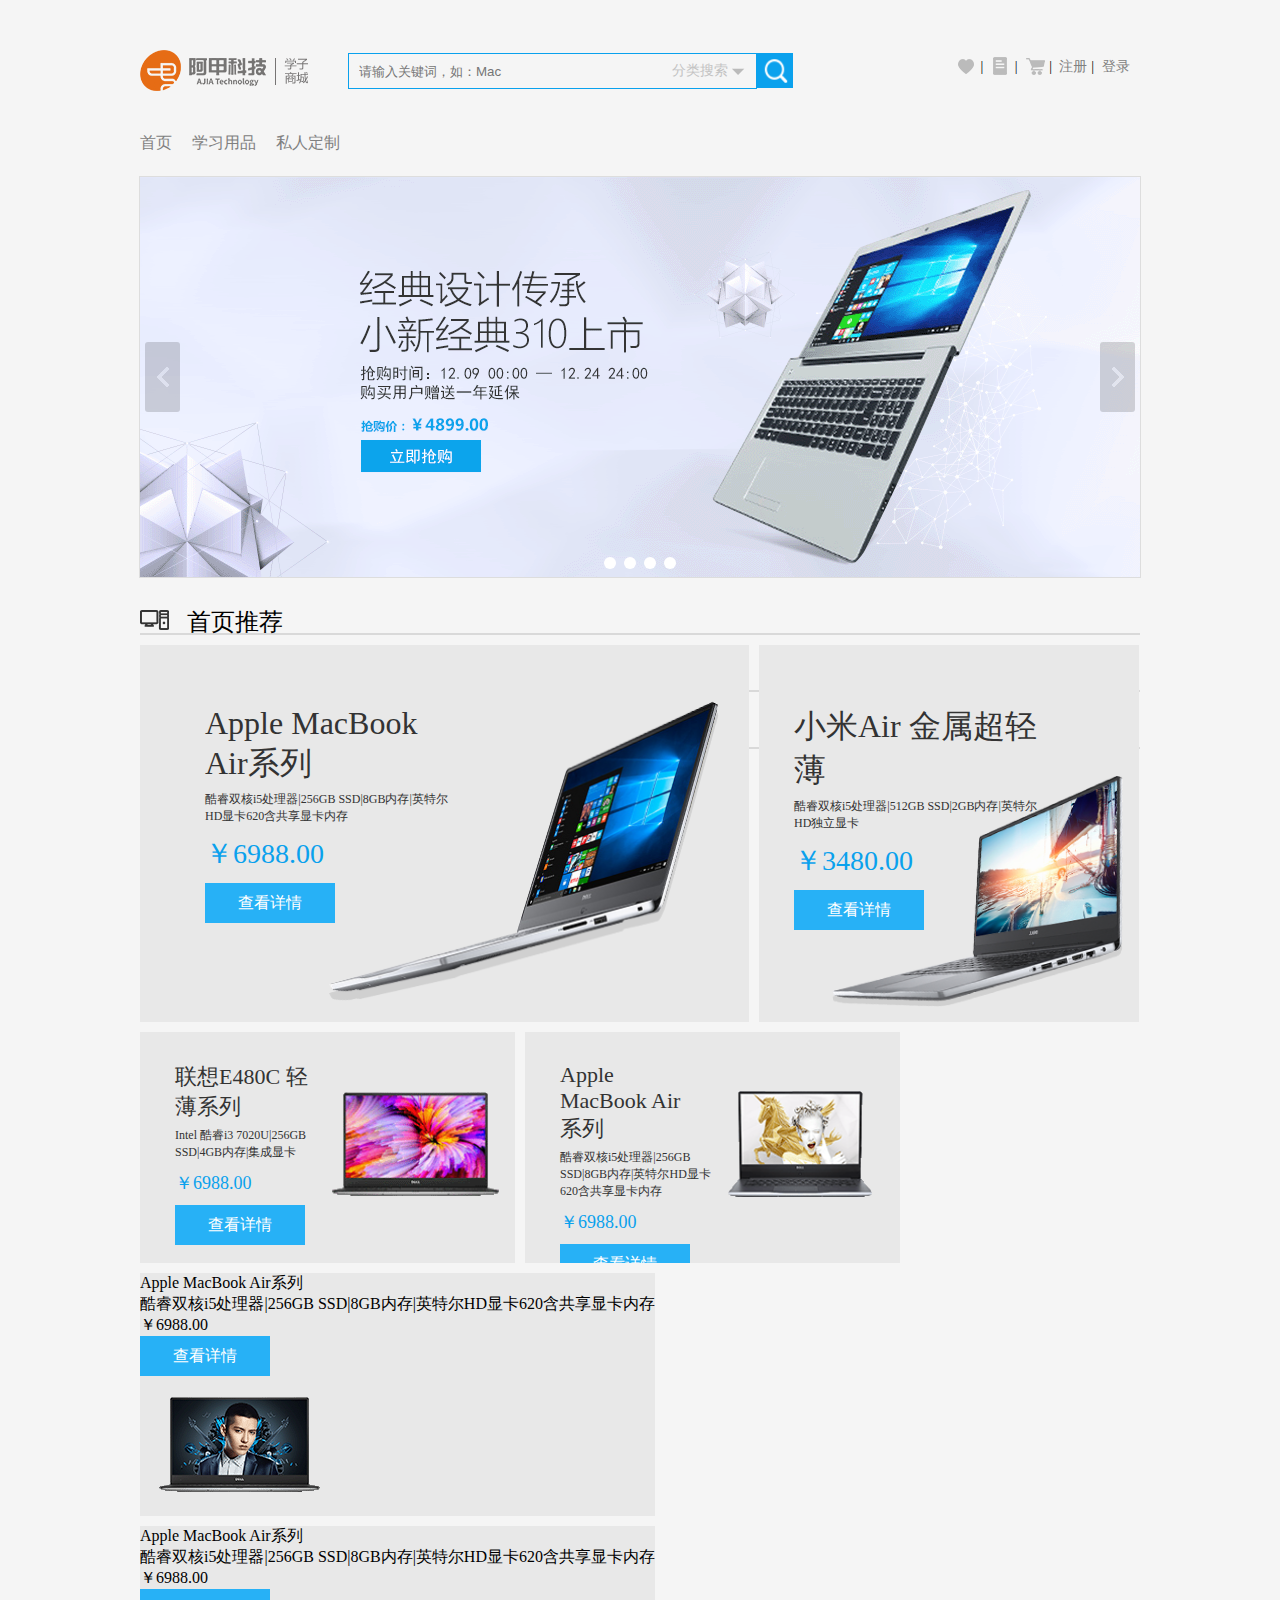
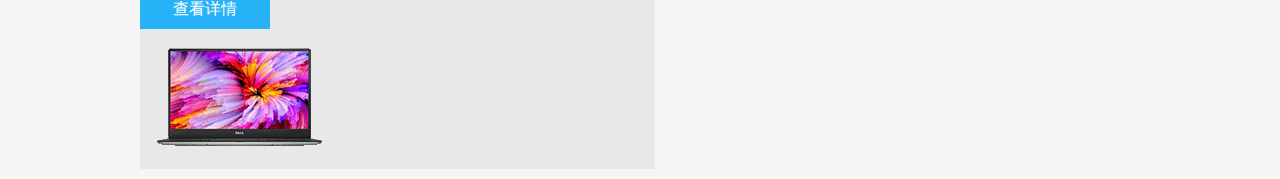
==== index.html @ ac149e46 "第一次提交" ====
<!DOCTYPE html>
<html lang="en">
<head>
    <meta charset="UTF-8">
    <title>首页--学子商城0</title>
    <link type="text/css" rel="stylesheet" href="css/index.css">
    <link type="text/css" rel="stylesheet" href="css/slide.css">
    <link type="text/css" rel="stylesheet" href="css/product_item.css">
    <script type="text/javascript" src="js/index.js"></script>
    <script type="text/javascript" src="js/slide.js"></script>
    <link rel="shortcut icon" href="images/logo.ico">
</head>
<body>
<!--头部-->
<div id="header">
<!--    顶部-->
    <div id="top">
        <!--        logo图标-->
        <div id="logo">
            <a href="index.html" target="_self">
                <img src="images/header/logo.png">
            </a>
        </div>
        <!--       头部左侧-->
        <div id="hl">
            <div id="top_input">
                <input type="text" class="search" id="input" placeholder="请输入关键词，如：Mac">
                <div class="seek" tabindex="-1">
                    <div id="actived">
                        <span>分类搜索</span>
                        <img src="images/header/header_normal.png">
                        <div id="seek_content" >
                            <br>
                            <div id="studyoods" >学习用品</div>
                            <div id="personalmade" >私人定制</div>
                        </div>
                    </div>
                </div>
                <a href="#" class="rb" id="rb">
                    <img src="images/header/search.png" alt="搜索" id="rbtn">
                </a>
            </div>
        </div>
        <!--        头部右侧-->
        <div id="hr">
            <div id="hr_it">
                <ul>
                    <li >
                        <a href="mycollection" title="我的收藏">
                            <img src="images/header/care.png" alt="我的收藏">
                        </a>
                        <b>|</b>
                    </li>
                    <li >
                        <a href="myorder" title="我的订单">
                            <img src="images/header/order.png" alt="我的订单">
                        </a>
                        <b>|</b>
                    </li>
                    <li >
                        <a href="mycart" title="我的购物车">
                            <img src="images/header/shop_car.png" alt="我的购物车">
                        </a>
                        <b>|</b>
                    </li>
                    <li class="log_reg">
                        <a href="register.html">注册</a>
                        <i>|</i>
                    </li>
                    <li class="log_reg">
                        <a href="login.html">登录</a>
                    </li>
                </ul>
            </div>
        </div>
    </div>
<!--    导航栏-->
    <div id="nav">
        <ul>
            <li>
                <a href="index.html">首页</a>
            </li>
            <li>
                <a href="studygoods.html">学习用品</a>
            </li>
            <li>
                <a href="personalmade.html">私人定制</a>
            </li>
        </ul>
    </div>
</div>
<!--轮播区-->
<div class="ck_side">
    <div class="ck_sider_dir">
        <ul class="ck-side-wrapper">
            <li style="float: left; position: relative; margin-left: 0px;">
                <a href="#">
                    <img src="images/index/banner1.png" alt="轮播图1">
                </a>
            </li>
            <li style="float: left; position: relative; margin-left: 0px;">
                <a href="#">
                    <img src="images/index/banner2.png" alt="轮播图2">
                </a>
            </li>
            <li style="float: left; position: relative; margin-left: 0px;">
                <a href="#">
                    <img src="images/index/banner3.png" alt="轮播图3">
                </a>
            </li>
            <li style="float: left; position: relative; margin-left: 0px;">
                <a href="#">
                    <img src="images/index/banner4.png" alt="轮播图4">
                </a>
            </li>
        </ul>
    </div>
    <a href="javascript:;" class="ctrl-slide ck-up">上一张</a>
    <a href="javascript:;" class="ctrl-slide ck-next">&gt;</a>
    <div class="ck_sider_box">
        <div class="sideWarp">
            <ul class="dot-wrap">
                <li >1</li>
                <li >2</li>
                <li >3</li>
                <li >4</li>
            </ul>
        </div>
    </div>
</div>
<!--层1-->
<div id="f1" class="floor">
    <div class="floor_top">
        <img src="images/index/computer_icon.png">&nbsp;&nbsp;&nbsp;首页推荐
    </div>
    <div class="floor_content">
        <!--第一排第一个商品-->
        <div>
        <div class="desc">
            <p class="name">Apple MacBook Air系列</p>
            <p class="details">酷睿双核i5处理器|256GB SSD|8GB内存|英特尔HD显卡620含共享显卡内存</p>
            <p class="price">￥6988.00</p>
            <div class="view-box">
                <a href="product_details.html" class="view">查看详情</a>
            </div>
        </div>
        <img src="images/index/study_computer_img1.png" alt="">
       </div>
        <!--第一排第二个商品-->
        <div>
            <div class="desc">
                <p class="name">小米Air 金属超轻薄</p>
                <p class="details">酷睿双核i5处理器|512GB SSD|2GB内存|英特尔HD独立显卡</p>
                <p class="price">￥3480.00</p>
                <div class="view-box">
                    <a href="product_details.html" class="view">查看详情</a>
                </div>

            </div>
            <img src="images/index/study_computer_img2.png" alt="">
        </div>

        <!--第二排第一个商品-->
        <div>
            <div class="desc">
                <p class="name">联想E480C 轻薄系列</p>
                <p class="details">Intel 酷睿i3 7020U|256GB SSD|4GB内存|集成显卡</p>
                <p class="price">￥6988.00</p>
                <div class="view-box">
                    <a href="product_details.html" class="view">查看详情</a>
                </div>
            </div>
            <img src="images/index/study_computer_img3.png" alt="">
        </div>
        <!--第二排第二个商品-->
        <div>
            <div class="desc">
                <p class="name">Apple MacBook Air系列</p>
                <p class="details">酷睿双核i5处理器|256GB SSD|8GB内存|英特尔HD显卡620含共享显卡内存</p>
                <p class="price">￥6988.00</p>
                <div class="view-box">
                    <a href="product_details.html" class="view">查看详情</a>
                </div>
            </div>
            <img src="images/index/study_computer_img4.png" alt="">
        </div>
        <!--第二排第三个商品-->
        <div>
            <div class="desc">
                <p class="name">Apple MacBook Air系列</p>
                <p class="details">酷睿双核i5处理器|256GB SSD|8GB内存|英特尔HD显卡620含共享显卡内存</p>
                <p class="price">￥6988.00</p>
                <div class="view-box">
                    <a href="product_details.html" class="view">查看详情</a>
                </div>
            </div>
            <img src="images/index/study_computer_img5.png" alt="">
        </div>
        <!--第二排第四个商品-->
        <div>
            <div class="desc">
                <p class="name">Apple MacBook Air系列</p>
                <p class="details">酷睿双核i5处理器|256GB SSD|8GB内存|英特尔HD显卡620含共享显卡内存</p>
                <p class="price">￥6988.00</p>
                <div class="view-box">
                    <a href="product_details.html" class="view">查看详情</a>
                </div>
            </div>
            <img src="images/index/study_computer_img3.png" alt="">
        </div>
    </div>
</div>
<!--层2-->
<div id="f2" class="floor">
    <div class="floor_top"></div>
    <div class="floor_content"></div>
</div>
<!--层3-->
<div id="f3" class="floor">
    <div class="floor_top"></div>
    <div class="floor_content"></div>
</div>
<!--页脚-->
<div class="footer"></div>


</body>
</html>
---- css/index.css ----
@charset "utf-8";
*{
    margin:0;padding:0;
}
body{
    background-color: #f5f5f5;
}
#header{
    width: 100%;
    height: 106px;
}
#top{
    width: 1000px;
    min-height: 50px;
    margin: 50px auto 0 auto;
}
#logo,#hl{
    float: left;
}
#top_input{
    margin-left: 40px;
    margin-top: 3px;
    position: relative;
}
#top_input #input {
    width: 409px;
    height: 36px;
    padding: 10px;
    outline: none;
    border: 1px solid #0AA1ED;
    background-color: #f5f5f5;
    box-sizing: border-box;
}
input {
    -webkit-writing-mode: horizontal-tb !important;
    text-rendering: auto;
    color: initial;
    letter-spacing: normal;
    word-spacing: normal;
    text-transform: none;
    text-indent: 0px;
    text-shadow: none;
    display: inline-block;
    text-align: start;
    -webkit-appearance: textfield;
    background-color: white;
    -webkit-rtl-ordering: logical;
    cursor: text;
    margin: 0em;
    font: 400 13.3333px Arial;
    padding: 1px 0px;
    border-width: 2px;
    border-style: inset;
    border-color: initial;
    border-image: initial;
}
.seek {
    width: 97px;
    position: absolute;
    height: 92px;
    top: 1px;
    right: 36px;
    z-index: 1000;
    cursor: pointer;
    background: transparent;
    text-align: center;
    color: #c3c3c3;
    font: 14px simhei;
    padding-top: 8px;
}
#actived{
    position: relative;
    display: inline-block;
}
#seek_content{
    position: absolute;
    background-color: #f5f5f5;
    display: none;
    font-size: 18px;
}
#actived:hover #seek_content{
    display: block;
}
#studyoods:hover{
    color: red;
}
#personalmade:hover{
    color: red;
}
#rbtn{
    width: 36px;
    height: 35px;
    position: relative;
    float: right;
}
#hr{
    width: 347px;
    height: 41px;
    margin: 0px 0px 0px 653px;

}
#hr_it{
    width: 189px;
    height: 41px;
    margin-left: 155px;
}
li{
    list-style: none;
    float: left;


}
a{
    text-decoration: none;
    color: #808080;
}
#header a:hover{
    color: #0aa1ed;
    background-color: blanchedalmond;
}
#hr_it img:hover{
    background-color: blanchedalmond;
}
#hr ul li b{
    position: relative;
    top: -5px;
    right: -1px;

    font-weight: inherit;
 }
#hr ul li{
    line-height: 40px;
    padding: 2px 0px 2px 8px;
    float: left;
    font-size: 14px;
 }
.log_reg{
    margin-top: -5px;
}
#nav{
    width: 1000px;
    min-height: 50px;
    line-height: 25px;
    margin: 30px auto 0 auto;
}
#nav li{
    padding: 0 20px 0 0px;
}
.floor{
    width: 1000px;
    margin: 24px auto 0;
    height: auto;
}
.floor_top{
    width: 1000px;
    height: 27px;
    margin: 0 0 10px ;
    padding-top: 4px;
    font-size: 24px;
    border-bottom: 2px solid #d9d9d9;
}
---- css/slide.css ----
@charset "utf-8";
.ck_side{
    width: 1000px;
    overflow: hidden;
    height: 400px;
    margin: 20px auto 0 auto;
    border: 1px solid #dddddd;
    position: relative;
}
 .ck-up{
    left: 5px;
    background: url("../images/index/arrow-left.png") #000 50% no-repeat;
}
 .ck-next{
    right: 5px;
    background: url("../images/index/arrow-right.png") #000 50% no-repeat;
}
 .ck-up, .ck-next{
    position: absolute;
    top: 50%;
    z-index: 2;
    width: 35px;
    height: 70px;
    margin-top: -35px;
    border-radius: 3px;
    opacity: .15;
    text-indent: -9999px;
    background-repeat: no-repeat;
    transition: opacity .2s linear 0s;
}
 .ck_sider_box{
     position: absolute;
     bottom: 1%;
     margin-left: 460px;
 }
.ck_sider_box ul li{
    height: 12px;
    float: left;
    margin: 4px 4px;
}
.ck_sider_box ul li {
    border-radius: 100%;
    width: 12px;
    height: 12px;
    background-color: #fff;
    text-indent: -9999px;
    cursor: pointer;
}
.ck_sider_box ul li:hover {
    background-color: #0AA1ED;
}
---- css/product_item.css ----
@charset "utf-8";
.view-box{
    width: 130px;
    height: 40px;
    background-color: #27b1f6;
    text-align: center;
}
.floor_content .view{
    font-size: 16px;
    color: #fff;
    line-height: 40px;
}
.floor_content > div{
    position: relative;
    float: left;
    background: #e8e8e8;
    margin-bottom: 10px;
    overflow: hidden;
}
.floor_content > div:nth-child(1){
    width: 609px;
    height: 377px;
    margin-right: 10px;
}
.floor_content > div:nth-child(1) > .desc{
    width: 245px;
    height: 243px;
    position: absolute;
    top: 55px;
    left: 65px;
}
.floor_content > div:nth-child(1) > img{
    width: 390px;
    height: 300px;
    position: absolute;
    right: 30px;
    top: 56px;
}
.floor_content > div:nth-child(1) > .desc > p.name{
    font-size: 32px;
    color: #333;
    margin: 5px 0;
}
.floor_content > div:nth-child(1) > .desc > p.details{
    font-size: 12px;
    color: #333;
    margin: 5px 0;
}
.floor_content > div:nth-child(1) > .desc > p.price{
    font-size: 28px;
    color: #0AA1ED;
    margin: 10px 0;
}

.floor_content > div:nth-child(2){
    width: 380px;
    height: 377px;

    float: left;
    position: relative;
}
.floor_content > div:nth-child(2) > .desc{
    width: 245px;
    height: 243px;
    position: absolute;
    top: 55px;
    left: 35px;
}
.floor_content > div:nth-child(2) > img{
    width: 292px;
    height: 232px;
    position: absolute;
    right: 15px;
    top: 130px;

}
.floor_content > div:nth-child(2) > .desc > p.name{
    font-size: 32px;
    color: #333;
    margin: 5px 0;
}
.floor_content > div:nth-child(2) > .desc > p.details{
    font-size: 12px;
    color: #333;
    margin: 5px 0;
}
.floor_content > div:nth-child(2) > .desc > p.price{
    font-size: 28px;
    color: #0AA1ED;
    margin: 10px 0;
}
/*第三个*/
.floor_content > div:nth-child(3){
    width: 375px;
    height: 231px;
    margin-right: 10px;
    float: left;
    position: relative;
}
.floor_content > div:nth-child(3) > .desc{
    width: 245px;
    height: 243px;
    position: absolute;
    top: 25px;
    left: 35px;
}
.floor_content > div:nth-child(3) > img{
    width: 200px;
    height: 144px;
    position: absolute;
    right: 0;
    top: 40px;
}
.floor_content > div:nth-child(3) > .desc > p.name{
    width: 140px;
    font-size: 22px;
    color: #333;
    margin: 5px 0;
}
.floor_content > div:nth-child(3) > .desc > p.details{
    width: 160px;
    font-size: 12px;
    color: #333;
    margin: 5px 0;
}
.floor_content > div:nth-child(3) > .desc > p.price{
    font-size: 18px;
    color: #0AA1ED;
    margin: 10px 0;
}
/*第四个*/
.floor_content > div:nth-child(4){
    width: 375px;
    height: 231px;
    margin-right: 10px;
    float: left;
    position: relative;
}
.floor_content > div:nth-child(4) > .desc{
    width: 245px;
    height: 243px;
    position: absolute;
    top: 25px;
    left: 35px;
}
.floor_content > div:nth-child(4) > img{
    width: 200px;
    height: 144px;
    position: absolute;
    right: 0;
    top: 40px;
}
.floor_content > div:nth-child(4) > .desc > p.name{
    width: 140px;
    font-size: 22px;
    color: #333;
    margin: 5px 0;
}
.floor_content > div:nth-child(4) > .desc > p.details{
    width: 160px;
    font-size: 12px;
    color: #333;
    margin: 5px 0;
}
.floor_content > div:nth-child(4) > .desc > p.price{
    font-size: 18px;
    color: #0AA1ED;
    margin: 10px 0;
}
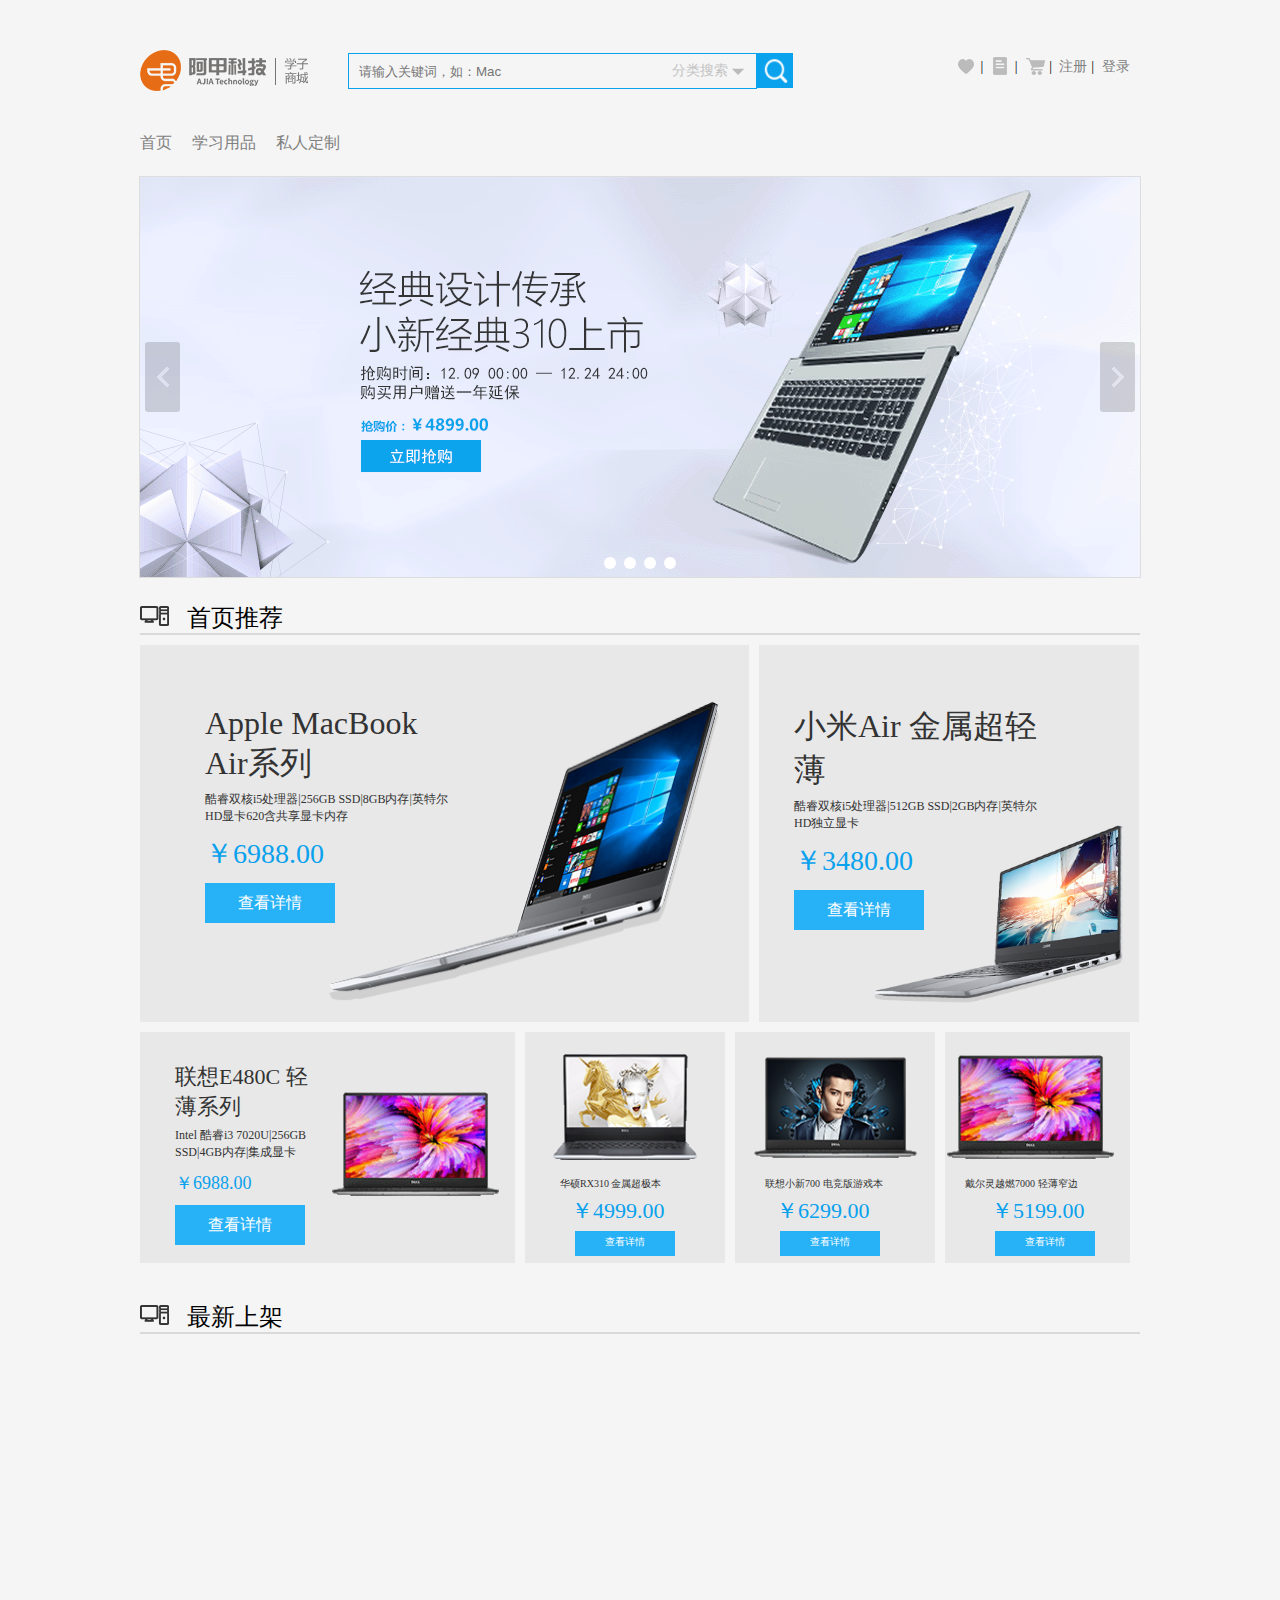
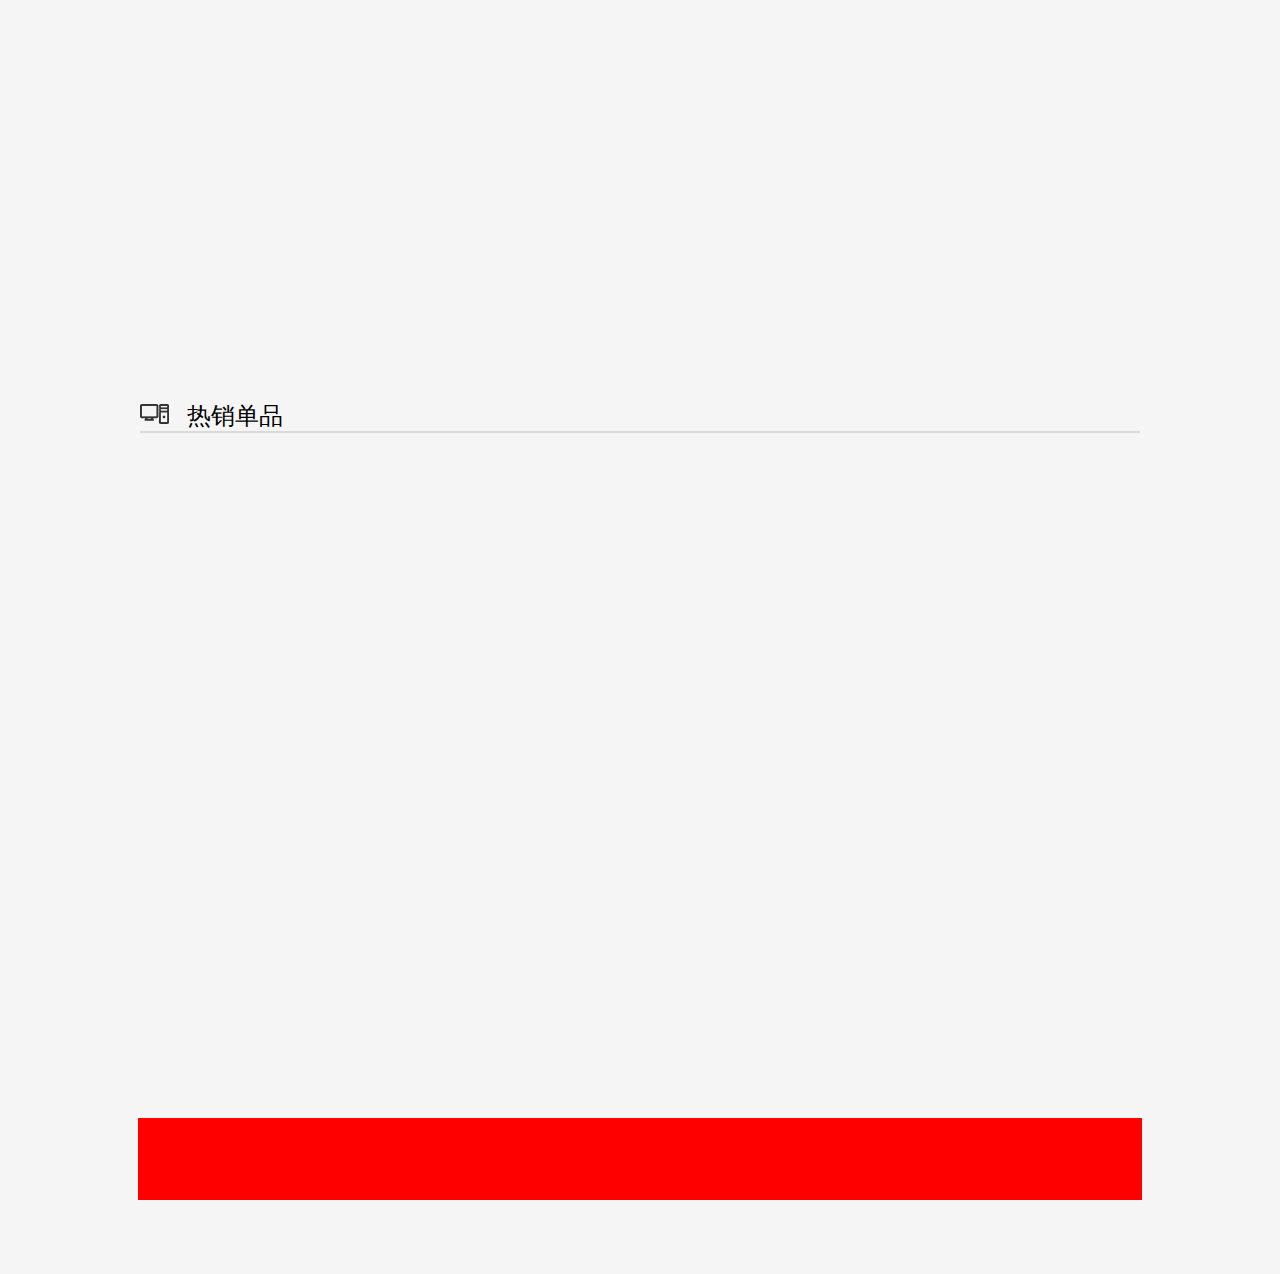
==== commit 997b8d26: "修改" ====
--- a/index.html
+++ b/index.html
@@ -159,7 +159,6 @@
             </div>
             <img src="images/index/study_computer_img2.png" alt="">
         </div>
-
         <!--第二排第一个商品-->
         <div>
             <div class="desc">
@@ -175,9 +174,9 @@
         <!--第二排第二个商品-->
         <div>
             <div class="desc">
-                <p class="name">Apple MacBook Air系列</p>
+                <p class="name">华硕RX310 金属超极本</p>
                 <p class="details">酷睿双核i5处理器|256GB SSD|8GB内存|英特尔HD显卡620含共享显卡内存</p>
-                <p class="price">￥6988.00</p>
+                <p class="price">￥4999.00</p>
                 <div class="view-box">
                     <a href="product_details.html" class="view">查看详情</a>
                 </div>
@@ -187,9 +186,9 @@
         <!--第二排第三个商品-->
         <div>
             <div class="desc">
-                <p class="name">Apple MacBook Air系列</p>
+                <p class="name">联想小新700 电竞版游戏本</p>
                 <p class="details">酷睿双核i5处理器|256GB SSD|8GB内存|英特尔HD显卡620含共享显卡内存</p>
-                <p class="price">￥6988.00</p>
+                <p class="price">￥6299.00</p>
                 <div class="view-box">
                     <a href="product_details.html" class="view">查看详情</a>
                 </div>
@@ -199,9 +198,9 @@
         <!--第二排第四个商品-->
         <div>
             <div class="desc">
-                <p class="name">Apple MacBook Air系列</p>
+                <p class="name">戴尔灵越燃7000 轻薄窄边</p>
                 <p class="details">酷睿双核i5处理器|256GB SSD|8GB内存|英特尔HD显卡620含共享显卡内存</p>
-                <p class="price">￥6988.00</p>
+                <p class="price">￥5199.00</p>
                 <div class="view-box">
                     <a href="product_details.html" class="view">查看详情</a>
                 </div>
@@ -212,16 +211,27 @@
 </div>
 <!--层2-->
 <div id="f2" class="floor">
-    <div class="floor_top"></div>
+    <div class="floor_top">
+        <img src="images/index/computer_icon.png">&nbsp;&nbsp;&nbsp;最新上架
+    </div>
     <div class="floor_content"></div>
 </div>
 <!--层3-->
 <div id="f3" class="floor">
-    <div class="floor_top"></div>
+    <div class="floor_top">
+        <img src="images/index/computer_icon.png">&nbsp;&nbsp;&nbsp;热销单品
+    </div>
     <div class="floor_content"></div>
 </div>
 <!--页脚-->
-<div class="footer"></div>
+<div class="footer">
+    <div id="foot-box">
+
+    </div>
+    <div id="foot">
+
+    </div>
+</div>
 
 
 </body>
--- a/css/index.css
+++ b/css/index.css
@@ -149,14 +149,24 @@
 .floor{
     width: 1000px;
     margin: 24px auto 0;
-    height: auto;
+    height: 675px;
 }
 .floor_top{
     width: 1000px;
     height: 27px;
-    margin: 0 0 10px ;
-    padding-top: 4px;
+    margin: 0 0 10px 0 ;
+    padding-bottom: 4px;
     font-size: 24px;
     border-bottom: 2px solid #d9d9d9;
 }
+#foot-box{
+    height: 82px;
+    /* margin-top: 74px; */
+    /* margin-bottom: 43px; */
+    width: 1004px;
+    text-align: center;
+    clear: both;
+    margin: 43px auto 74px;
+    background-color: red;
+}
 
--- a/css/product_item.css
+++ b/css/product_item.css
@@ -6,10 +6,23 @@
     text-align: center;
 }
 .floor_content .view{
+    cursor: pointer;
     font-size: 16px;
     color: #fff;
     line-height: 40px;
 }
+.floor_content .view:hover{
+    color: #e8e8e8;
+}
+.floor_content img{
+
+    cursor: pointer;
+    transition: all 0.6s;
+}
+.floor_content img:hover{
+    transform: scale(1.1);
+}
+
 .floor_content > div{
     position: relative;
     float: left;
@@ -67,11 +80,11 @@
     left: 35px;
 }
 .floor_content > div:nth-child(2) > img{
-    width: 292px;
-    height: 232px;
+    width: 250px;
+    height: 178px;
     position: absolute;
     right: 15px;
-    top: 130px;
+    top: 180px;
 
 }
 .floor_content > div:nth-child(2) > .desc > p.name{
@@ -166,4 +179,192 @@
     font-size: 18px;
     color: #0AA1ED;
     margin: 10px 0;
-}+}
+/*第三个*/
+.floor_content > div:nth-child(3){
+    width: 375px;
+    height: 231px;
+    margin-right: 10px;
+    float: left;
+    position: relative;
+}
+.floor_content > div:nth-child(3) > .desc{
+    width: 245px;
+    height: 243px;
+    position: absolute;
+    top: 25px;
+    left: 35px;
+}
+.floor_content > div:nth-child(3) > img{
+    width: 200px;
+    height: 144px;
+    position: absolute;
+    right: 0;
+    top: 40px;
+}
+.floor_content > div:nth-child(3) > .desc > p.name{
+    width: 140px;
+    font-size: 22px;
+    color: #333;
+    margin: 5px 0;
+}
+.floor_content > div:nth-child(3) > .desc > p.details{
+    width: 160px;
+    font-size: 12px;
+    color: #333;
+    margin: 5px 0;
+}
+.floor_content > div:nth-child(3) > .desc > p.price{
+    font-size: 18px;
+    color: #0AA1ED;
+    margin: 10px 0;
+}
+/*第四个*/
+.floor_content > div:nth-child(4){
+    width: 200px;
+    height: 231px;
+    margin-right: 10px;
+    float: left;
+    position: relative;
+}
+.floor_content > div:nth-child(4) > .desc{
+    width: 245px;
+    height: 243px;
+    position: absolute;
+    top: 25px;
+    left: 35px;
+}
+.floor_content > div:nth-child(4) > img{
+    width: 200px;
+    height: 144px;
+    position: absolute;
+    right: 0;
+    top: 3px;
+}
+.floor_content > div:nth-child(4) > .desc > p.name{
+    width: 140px;
+    font-size: 10px;
+    color: #333;
+    margin: 120px 0 0 0;
+}
+.floor_content > div:nth-child(4) > .desc > p.details{
+    /*width: 160px;*/
+    /*font-size: 12px;*/
+    /*color: #333;*/
+    /*margin: 5px 0;*/
+    display: none;
+}
+.floor_content > div:nth-child(4) > .desc > p.price{
+    font-size: 22px;
+    color: #0AA1ED;
+    margin: 5px 11px;
+}
+.floor_content > div:nth-child(4) > .desc > .view-box {
+    width: 100px;
+    height: 25px;
+    margin: 0 15px 0 ;
+}
+.floor_content > div:nth-child(4) > .desc > .view-box > .view{
+    font-size: 10px;
+    line-height: 10px;
+}
+
+/*第五个*/
+.floor_content > div:nth-child(5){
+    width: 200px;
+    height: 231px;
+    margin-right: 10px;
+    float: left;
+    position: relative;
+}
+.floor_content > div:nth-child(5) > .desc{
+    width: 250px;
+    height: 243px;
+    position: absolute;
+    top: 35px;
+    left: 30px;
+}
+.floor_content > div:nth-child(5) > img{
+    width: 200px;
+    height: 144px;
+    position: absolute;
+    right: 0;
+    top: 3px;
+}
+.floor_content > div:nth-child(5) > .desc > p.name{
+    width: 145px;
+    font-size: 10px;
+    color: #333;
+    margin: 110px 0 0 0;
+}
+.floor_content > div:nth-child(5) > .desc > p.details{
+    /*width: 160px;*/
+    /*font-size: 12px;*/
+    /*color: #333;*/
+    /*margin: 5px 0;*/
+    display: none;
+}
+.floor_content > div:nth-child(5) > .desc > p.price{
+    font-size: 22px;
+    color: #0AA1ED;
+    margin: 5px 11px;
+}
+.floor_content > div:nth-child(5) > .desc > .view-box {
+    width: 100px;
+    height: 25px;
+    margin: 0 15px 0 ;
+}
+.floor_content > div:nth-child(5) > .desc > .view-box > .view{
+    font-size: 10px;
+    line-height: 10px;
+}
+
+/*第六个*/
+.floor_content > div:nth-child(6){
+    width: 185px;
+    height: 231px;
+
+    float: left;
+    position: relative;
+}
+.floor_content > div:nth-child(6) > .desc{
+    width: 245px;
+    height: 243px;
+    position: absolute;
+    top: 25px;
+    left: 35px;
+}
+.floor_content > div:nth-child(6) > img{
+    width: 200px;
+    height: 144px;
+    position: absolute;
+    right: 0;
+    top: 3px;
+}
+.floor_content > div:nth-child(6) > .desc > p.name{
+    width: 140px;
+    font-size: 10px;
+    color: #333;
+    margin: 120px 0 0 -15px;
+}
+.floor_content > div:nth-child(6) > .desc > p.details{
+    /*width: 160px;*/
+    /*font-size: 12px;*/
+    /*color: #333;*/
+    /*margin: 5px 0;*/
+    display: none;
+}
+.floor_content > div:nth-child(6) > .desc > p.price{
+    font-size: 22px;
+    color: #0AA1ED;
+    margin: 5px 11px;
+}
+.floor_content > div:nth-child(6) > .desc > .view-box {
+    width: 100px;
+    height: 25px;
+    margin: 0 15px 0 ;
+}
+.floor_content > div:nth-child(6) > .desc > .view-box > .view{
+    font-size: 10px;
+    line-height: 10px;
+}
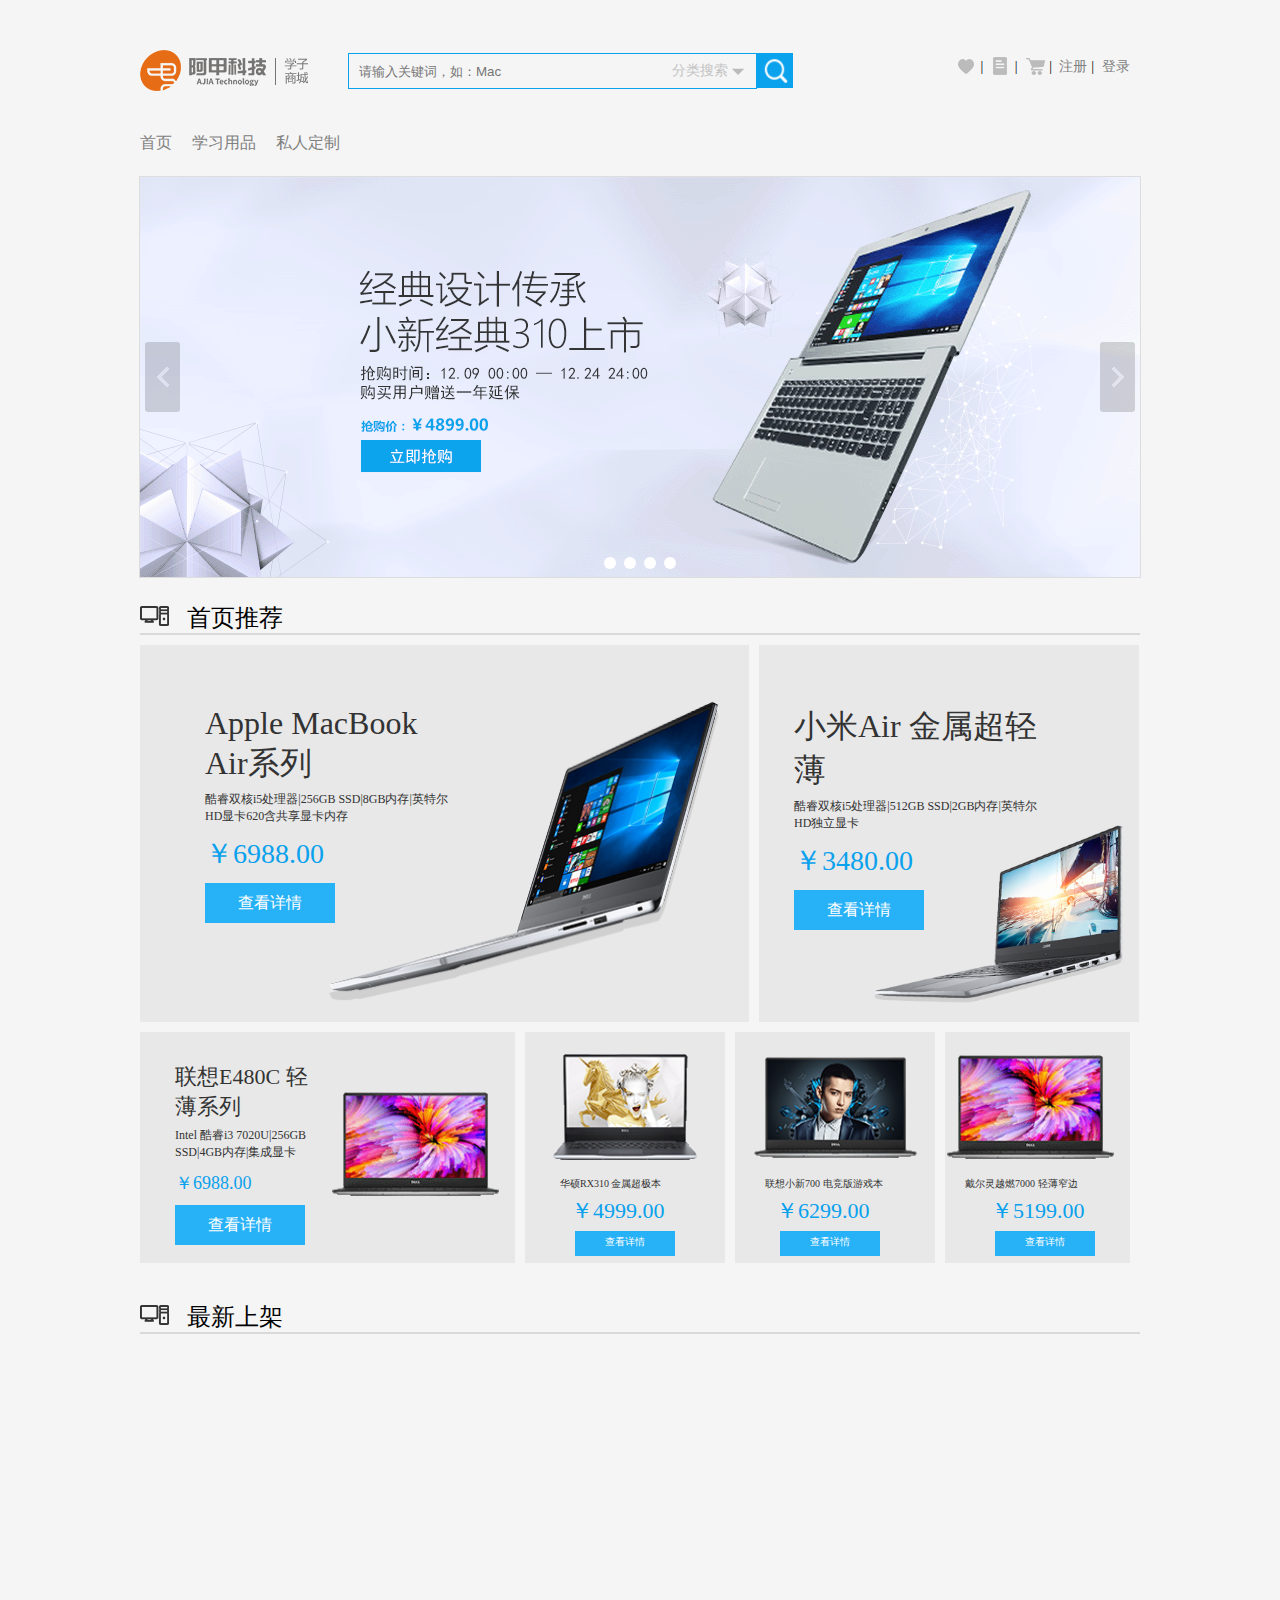
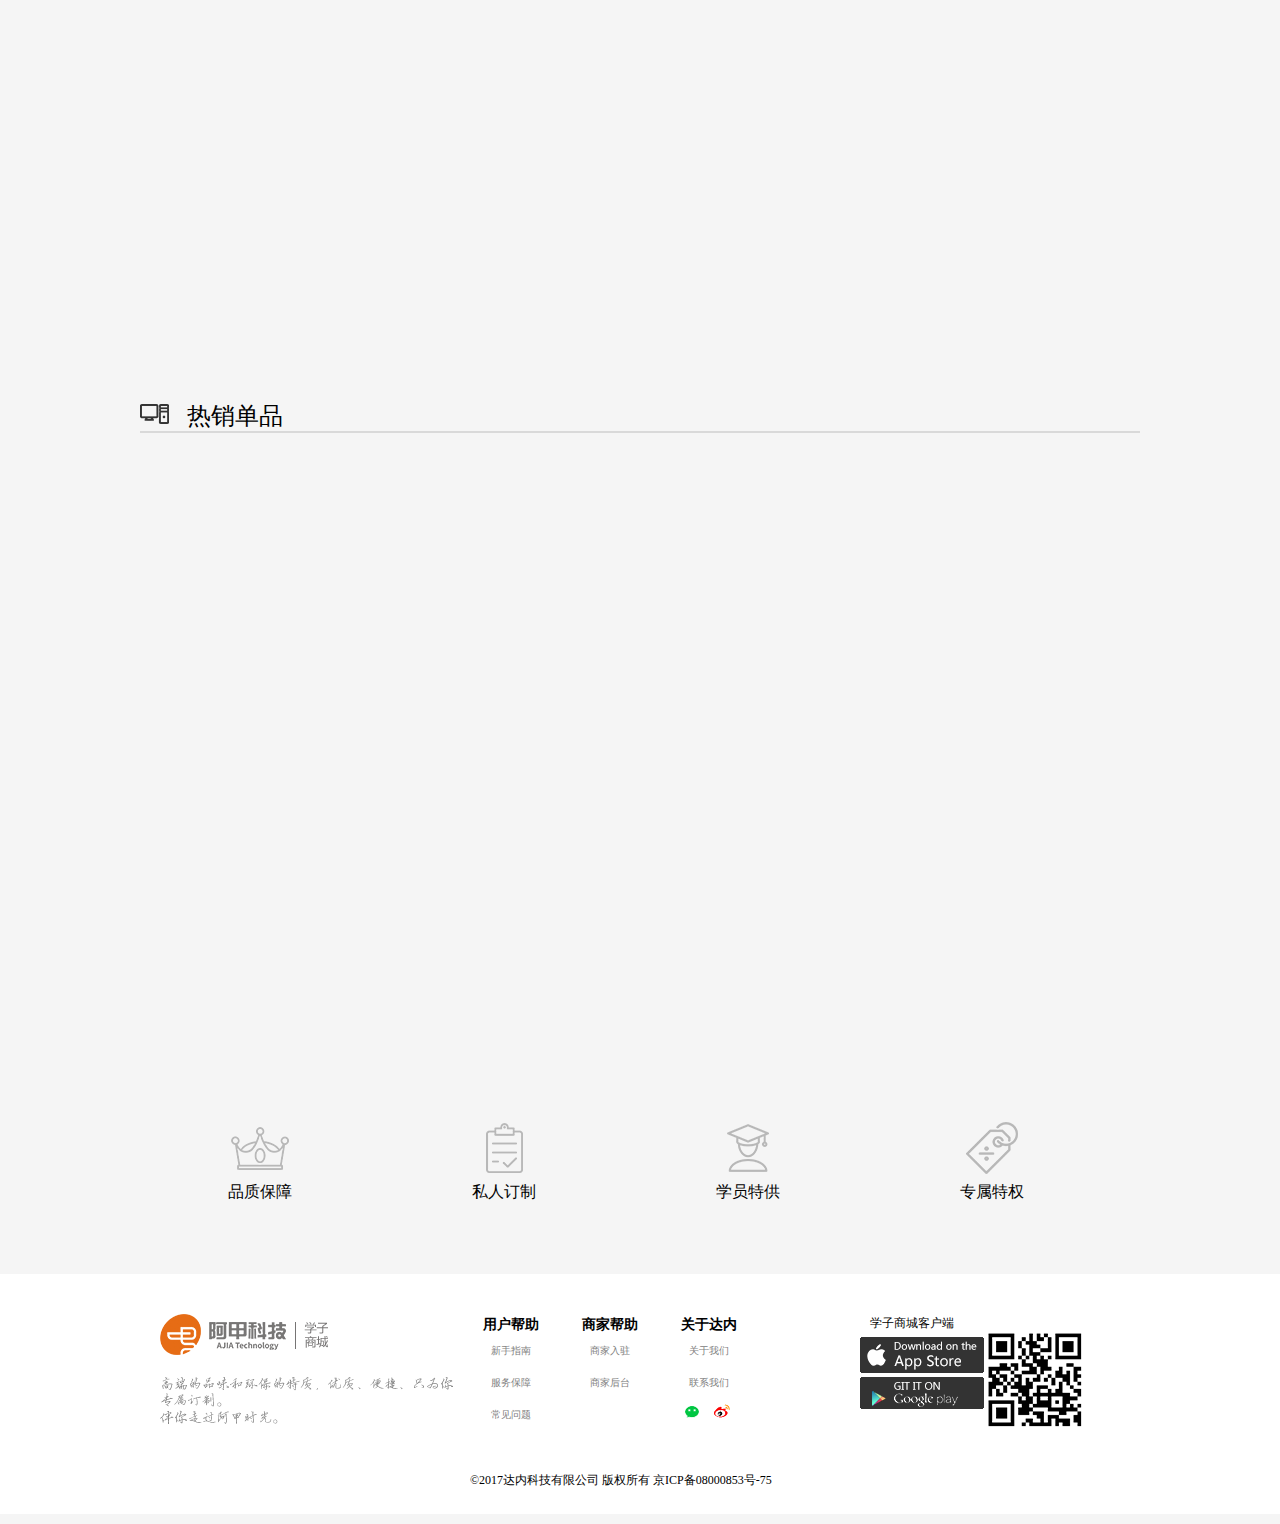
==== commit 1b8e9005: "页脚代码分离" ====
--- a/index.html
+++ b/index.html
@@ -9,6 +9,13 @@
     <script type="text/javascript" src="js/index.js"></script>
     <script type="text/javascript" src="js/slide.js"></script>
     <link rel="shortcut icon" href="images/logo.ico">
+    <script type="text/javascript" src="js/jquery-3.2.1.js"></script>
+    <script>
+        $(function () {
+           $("#headerpage").load("footer.html");
+            //alert("1111");
+        });
+    </script>
 </head>
 <body>
 <!--头部-->
@@ -224,15 +231,7 @@
     <div class="floor_content"></div>
 </div>
 <!--页脚-->
-<div class="footer">
-    <div id="foot-box">
-
-    </div>
-    <div id="foot">
-
-    </div>
-</div>
-
+<div id="headerpage"></div>
 
 </body>
 </html>--- a/css/index.css
+++ b/css/index.css
@@ -118,6 +118,10 @@
     color: #0aa1ed;
     background-color: blanchedalmond;
 }
+#foot a:hover{
+    color: #0aa1ed;
+    background-color: blanchedalmond;
+}
 #hr_it img:hover{
     background-color: blanchedalmond;
 }
@@ -167,6 +171,60 @@
     text-align: center;
     clear: both;
     margin: 43px auto 74px;
-    background-color: red;
-}
-
+}
+#foot-box li{
+    margin: 0 90px;
+}
+#foot-bg{
+    width: 100%;
+    height: auto;
+    background-color: #fff;
+}
+#foot{
+    width: 1000px;
+    height: 240px;
+    margin: 10px auto;
+}
+#footl{
+    width: 300px;
+    position: absolute;
+    margin: 40px 0 0 20px;
+}
+#footm{
+    margin: 40px 0 0 320px;
+    float: left;
+}
+#footm table td{
+    font-size: 10px;
+    line-height: 30px;
+}
+#footr{
+    width: 300px;
+    margin: auto 0 0 640px;
+    position: relative;
+}
+#footr-content{
+    float: left;
+    margin: 40px 0 0 80px;
+}
+#footr-content  p{
+    margin: 0 auto 5px 10px;
+    font-size: 12px;
+    line-height: 18px;
+}
+#client{
+    position: absolute;
+}
+#erweima{
+    width: 100px;
+    height: 100px   ;
+    float: left;
+    margin: 16px 0 0 125px ;
+}
+#copy{
+    float: left;
+    text-align: center;
+    font-size: 12px;
+    margin: 40px 0px 0 330px;
+}
+
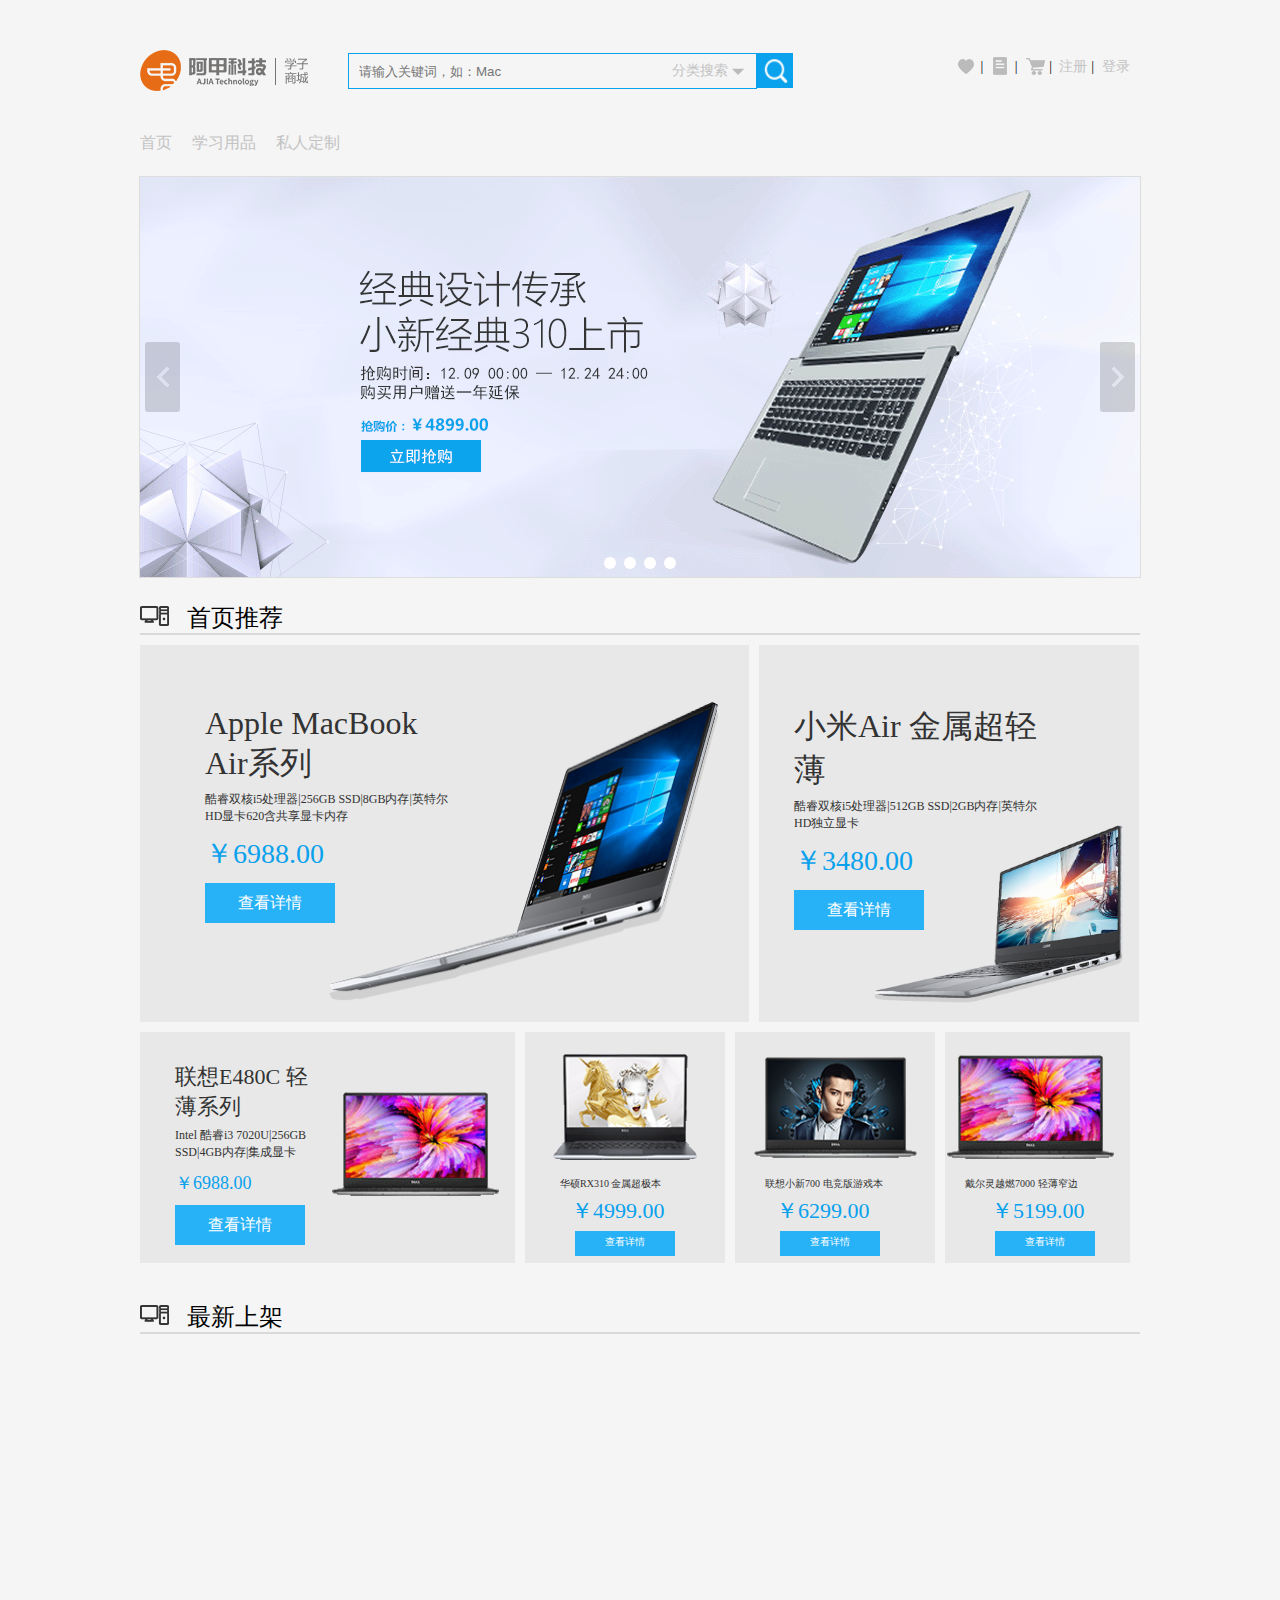
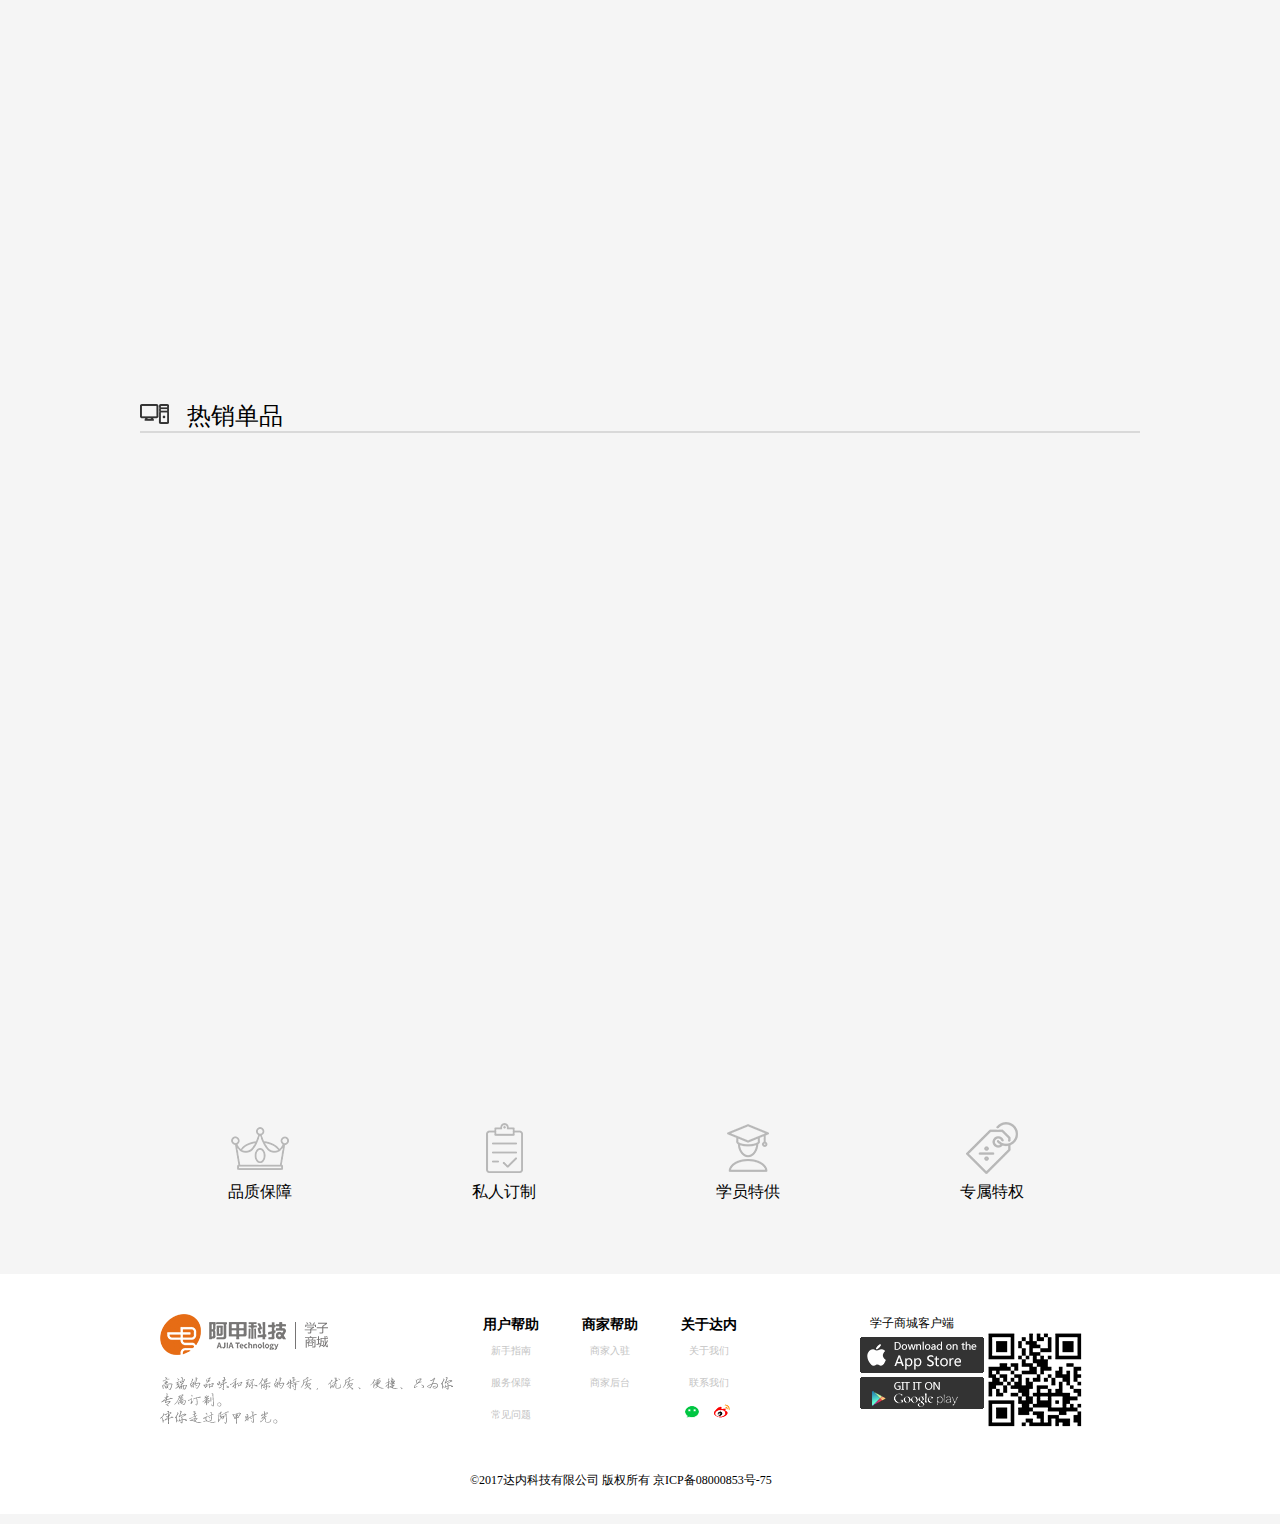
==== commit 6aed72db: "增加登录页面" ====
--- a/index.html
+++ b/index.html
@@ -12,7 +12,7 @@
     <script type="text/javascript" src="js/jquery-3.2.1.js"></script>
     <script>
         $(function () {
-           $("#headerpage").load("footer.html");
+           $("#headerpage").load("shareHtml/footer.html");
             //alert("1111");
         });
     </script>
@@ -232,6 +232,5 @@
 </div>
 <!--页脚-->
 <div id="headerpage"></div>
-
 </body>
 </html>--- a/css/index.css
+++ b/css/index.css
@@ -118,10 +118,6 @@
     color: #0aa1ed;
     background-color: blanchedalmond;
 }
-#foot a:hover{
-    color: #0aa1ed;
-    background-color: blanchedalmond;
-}
 #hr_it img:hover{
     background-color: blanchedalmond;
 }
@@ -163,68 +159,3 @@
     font-size: 24px;
     border-bottom: 2px solid #d9d9d9;
 }
-#foot-box{
-    height: 82px;
-    /* margin-top: 74px; */
-    /* margin-bottom: 43px; */
-    width: 1004px;
-    text-align: center;
-    clear: both;
-    margin: 43px auto 74px;
-}
-#foot-box li{
-    margin: 0 90px;
-}
-#foot-bg{
-    width: 100%;
-    height: auto;
-    background-color: #fff;
-}
-#foot{
-    width: 1000px;
-    height: 240px;
-    margin: 10px auto;
-}
-#footl{
-    width: 300px;
-    position: absolute;
-    margin: 40px 0 0 20px;
-}
-#footm{
-    margin: 40px 0 0 320px;
-    float: left;
-}
-#footm table td{
-    font-size: 10px;
-    line-height: 30px;
-}
-#footr{
-    width: 300px;
-    margin: auto 0 0 640px;
-    position: relative;
-}
-#footr-content{
-    float: left;
-    margin: 40px 0 0 80px;
-}
-#footr-content  p{
-    margin: 0 auto 5px 10px;
-    font-size: 12px;
-    line-height: 18px;
-}
-#client{
-    position: absolute;
-}
-#erweima{
-    width: 100px;
-    height: 100px   ;
-    float: left;
-    margin: 16px 0 0 125px ;
-}
-#copy{
-    float: left;
-    text-align: center;
-    font-size: 12px;
-    margin: 40px 0px 0 330px;
-}
-
